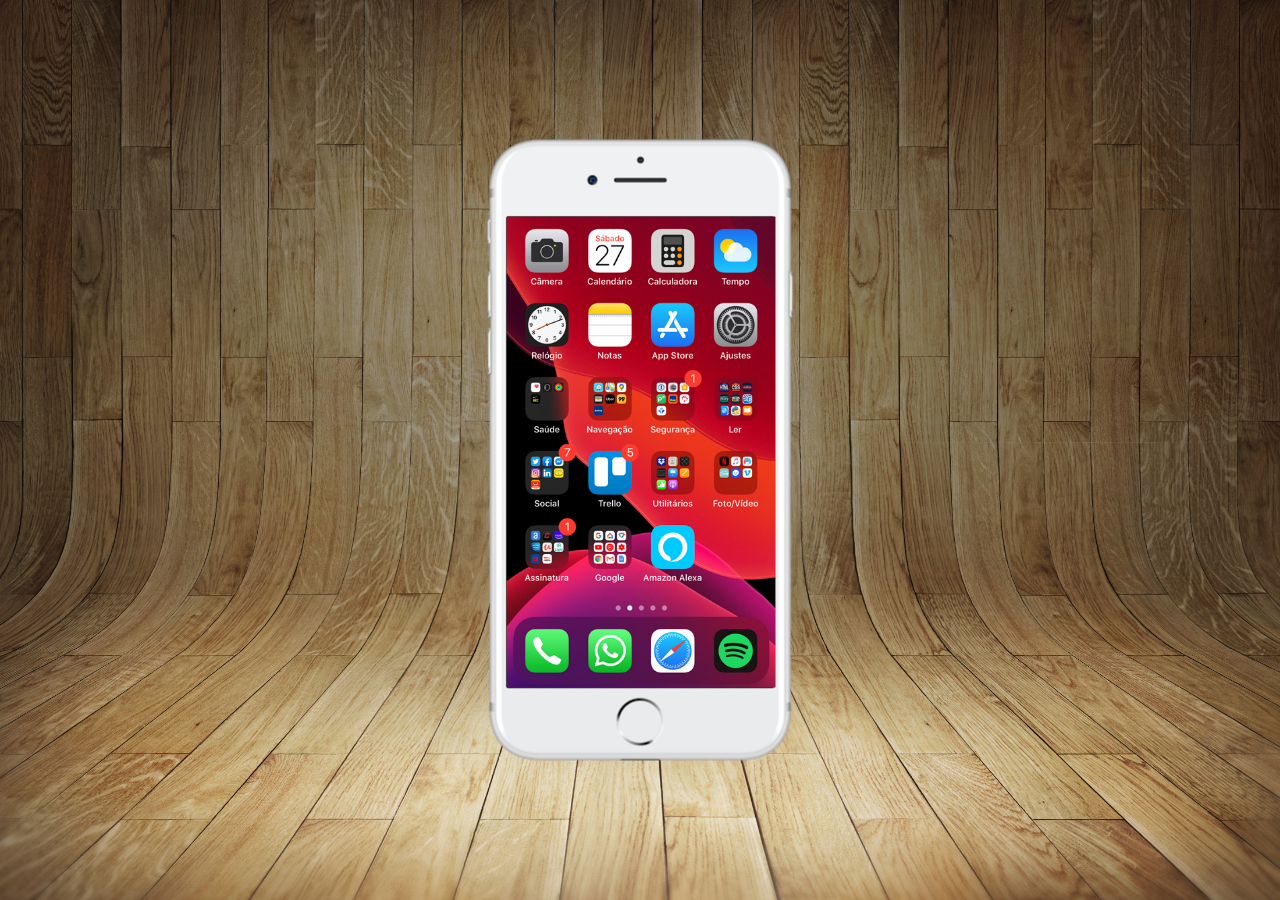
==== index.html @ 4b2850fd "Criado arquivos iniciais" ====
<!doctype html>
<html lang="pt-br">
  <head>
    <meta charset="UTF-8" />
    <meta name="viewport" content="width=device-width, initial-scale=1.0" />
    <link rel="shortcut icon" href="favicon.ico" type="image/x-icon" />
    <link rel="stylesheet" href="estilos/style.css" />
    <title>Projeto Redes Sociais</title>
  </head>
  <body>
    <main>
      <section id="telefone">
        <iframe src="home.html" name="tela" id="tela" frameborder="0"></iframe>
      </section>
      <section id="redes-sociais"></section>
    </main>
  </body>
</html>
---- estilos/style.css ----
@charset 'utf-8';

* {
  margin: 0;
  padding: 0;
  box-sizing: border-box;
  font-family: Arial, Helvetica, sans-serif;
}

html,
body {
  height: 100vh;
  width: 100vw;
  background-color: black;
}

body {
  background: url(../imagens/fundo-madeira.jpg) no-repeat;
  background-size: cover;
  background-attachment: fixed;
}

main {
  height: 100vh;
  position: relative;
}

#telefone {
  height: 627px;
  width: 311px;
  background: url(../imagens/frame-iphone.png) no-repeat;

  position: absolute;
  top: 50%;
  left: 50%;
  transform: translate(-50%, -50%);
}

#tela {
    position: relative;
    top: 80px;
    left: 22px;
    width: 269px;
    height: 471px;
}
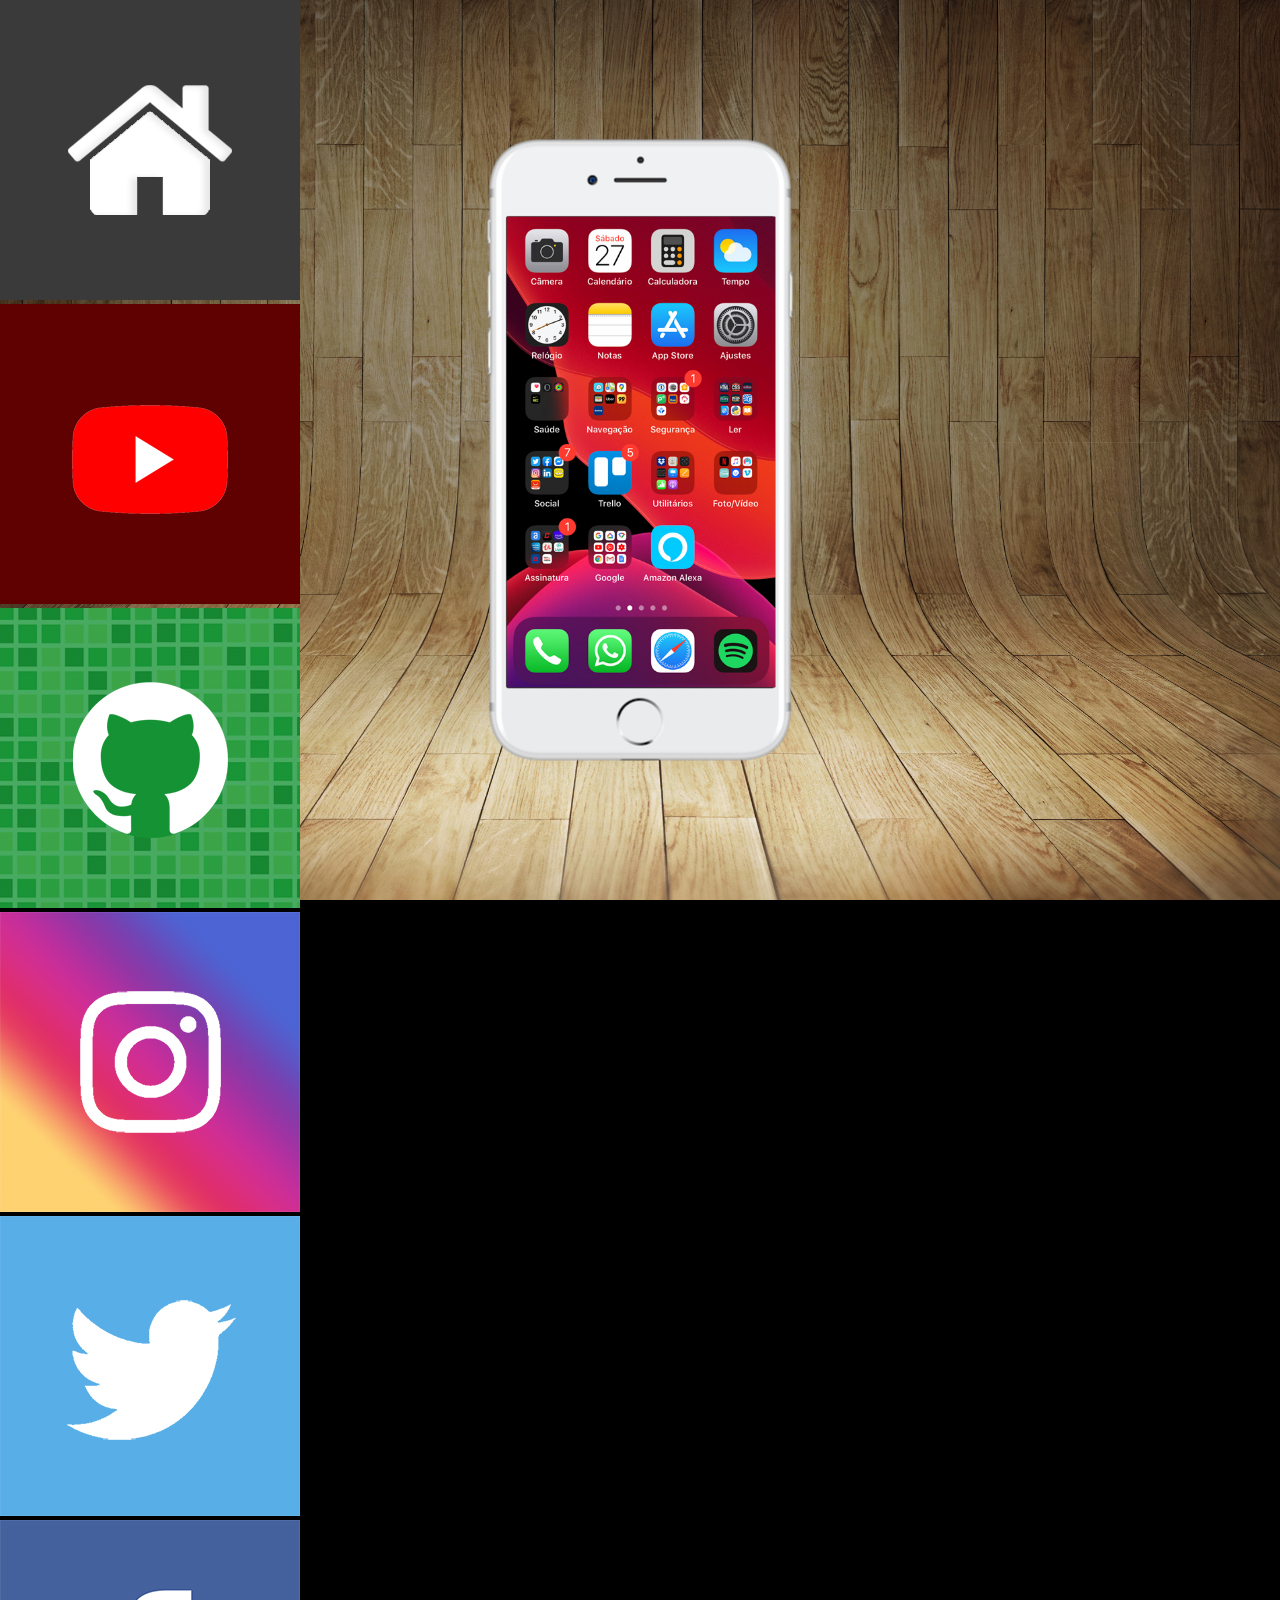
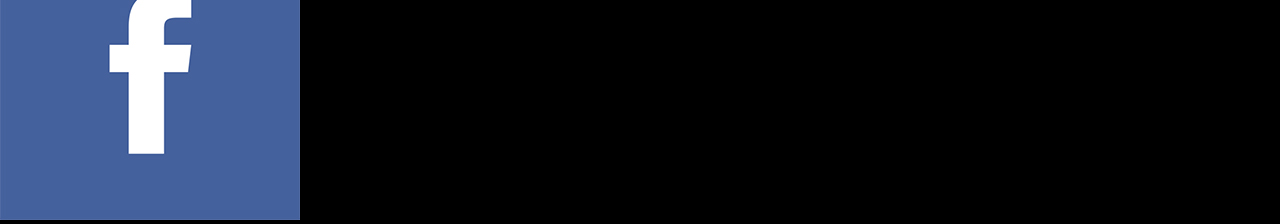
==== commit f0ed407e: "Criado transição de tela" ====
--- a/index.html
+++ b/index.html
@@ -10,9 +10,35 @@
   <body>
     <main>
       <section id="telefone">
-        <iframe src="home.html" name="tela" id="tela" frameborder="0"></iframe>
+        <iframe src="home.html" name="tela" id="tela" frameborder="0"
+          >Seu navegador não suporta iframes.</iframe
+        >
       </section>
-      <section id="redes-sociais"></section>
+      <section id="redes-sociais">
+        <a href="#" target="tela"
+          ><img src="imagens/logo-home.jpg" alt="Home"
+        /></a>
+        <br />
+        <a href="#" target="tela"
+          ><img src="imagens/logo-youtube.jpg" alt="YouTube"
+        /></a>
+        <br />
+        <a href="#" target="tela"
+          ><img src="imagens/logo-github.jpg" alt="GitHub"
+        /></a>
+        <br />
+        <a href="#" target="tela"
+          ><img src="imagens/logo-instagram.jpg" alt="Instagram"
+        /></a>
+        <br />
+        <a href="#" target="tela"
+          ><img src="imagens/logo-twitter.jpg" alt="X"
+        /></a>
+        <br />
+        <a href="#" target="tela"
+          ><img src="imagens/logo-facebook.jpg" alt="Facebook"
+        /></a>
+      </section>
     </main>
   </body>
 </html>
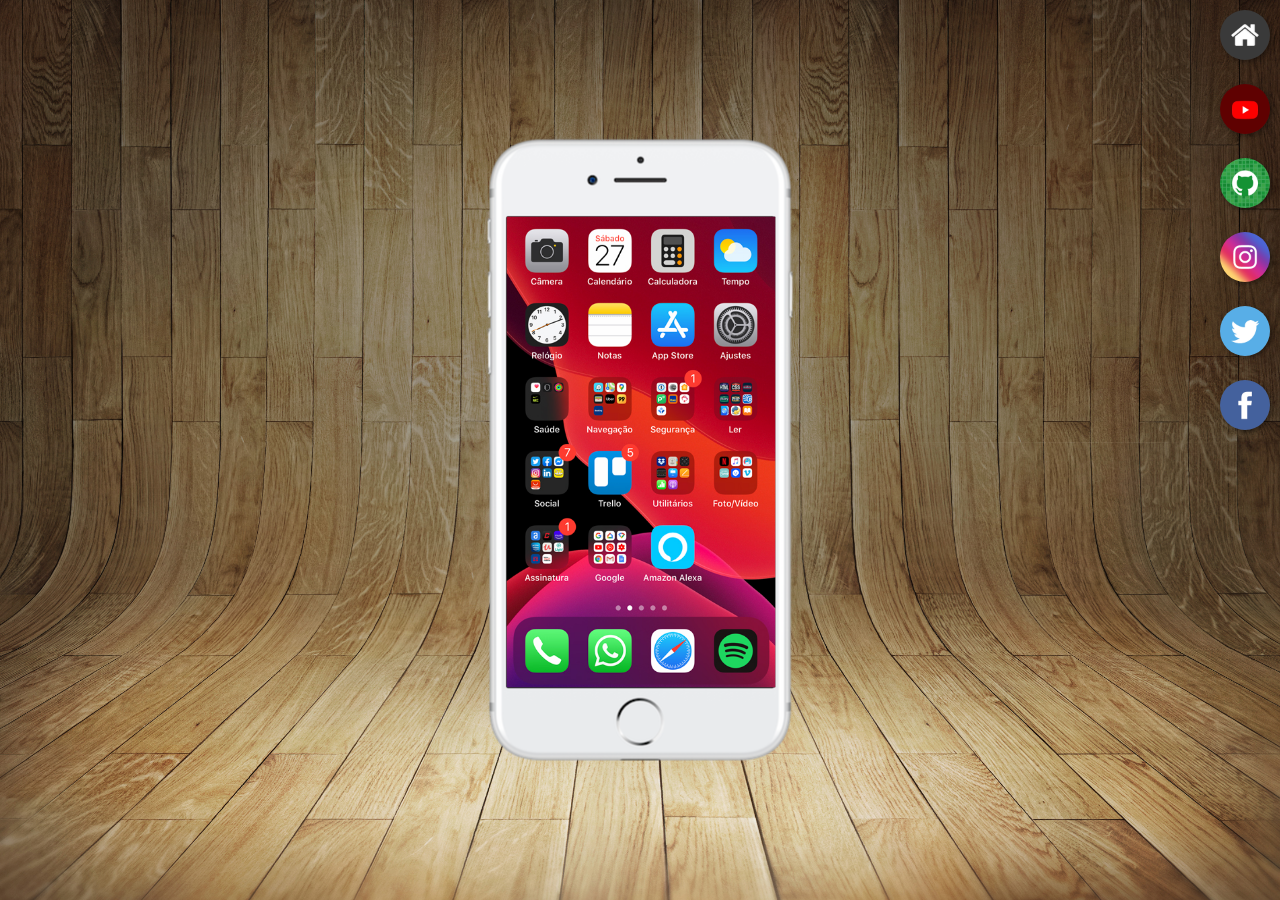
==== commit a4bacf34: "Criadas paginas avulsas Páginas criadas para as demais redes sociais" ====
--- a/index.html
+++ b/index.html
@@ -15,27 +15,27 @@
         >
       </section>
       <section id="redes-sociais">
-        <a href="#" target="tela"
+        <a href="home.html" target="tela"
           ><img src="imagens/logo-home.jpg" alt="Home"
         /></a>
         <br />
-        <a href="#" target="tela"
+        <a href="youtube.html" target="tela"
           ><img src="imagens/logo-youtube.jpg" alt="YouTube"
         /></a>
         <br />
-        <a href="#" target="tela"
+        <a href="github.html" target="tela"
           ><img src="imagens/logo-github.jpg" alt="GitHub"
         /></a>
         <br />
-        <a href="#" target="tela"
+        <a href="instagram.html" target="tela"
           ><img src="imagens/logo-instagram.jpg" alt="Instagram"
         /></a>
         <br />
-        <a href="#" target="tela"
+        <a href="twitter.html" target="tela"
           ><img src="imagens/logo-twitter.jpg" alt="X"
         /></a>
         <br />
-        <a href="#" target="tela"
+        <a href="facebook.html" target="tela"
           ><img src="imagens/logo-facebook.jpg" alt="Facebook"
         /></a>
       </section>
--- a/estilos/style.css
+++ b/estilos/style.css
@@ -37,9 +37,28 @@
 }
 
 #tela {
-    position: relative;
-    top: 80px;
-    left: 22px;
-    width: 269px;
-    height: 471px;
-}+  position: relative;
+  top: 80px;
+  left: 22px;
+  width: 269px;
+  height: 471px;
+}
+
+#redes-sociais {
+  text-align: right;
+}
+
+#redes-sociais img {
+  width: 50px;
+  margin: 10px;
+  border-radius: 50%;
+  box-shadow: 2px 2px 5px rgba(0, 0, 0, 0.4);
+  box-sizing: border-box;
+}
+
+#redes-sociais img:hover {
+  border: 2px solid rgba(255, 255, 255, 0.637);
+  transform: translate(-3px, -3px);
+  box-shadow: 5px 5px 10px rgba(0, 0, 0, 0.4);
+  transition: transform .3s, border 1s;
+}
